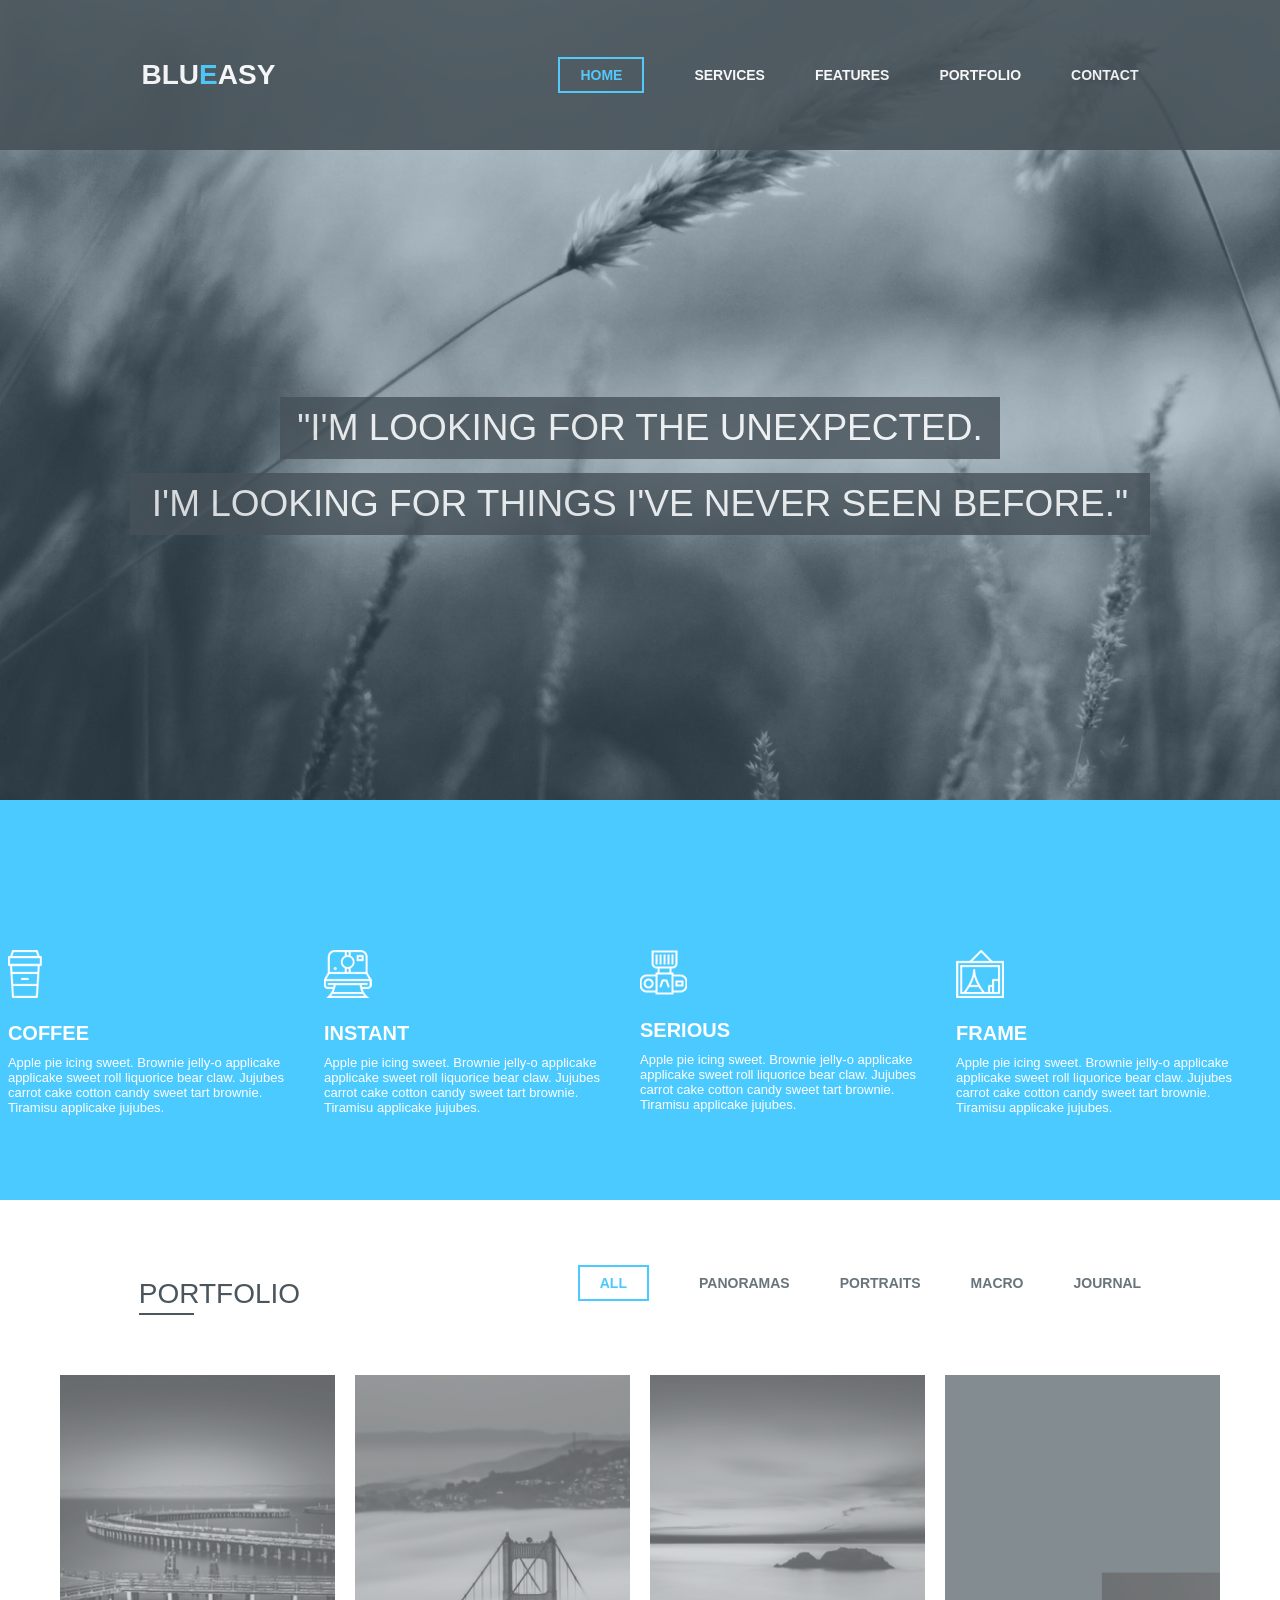
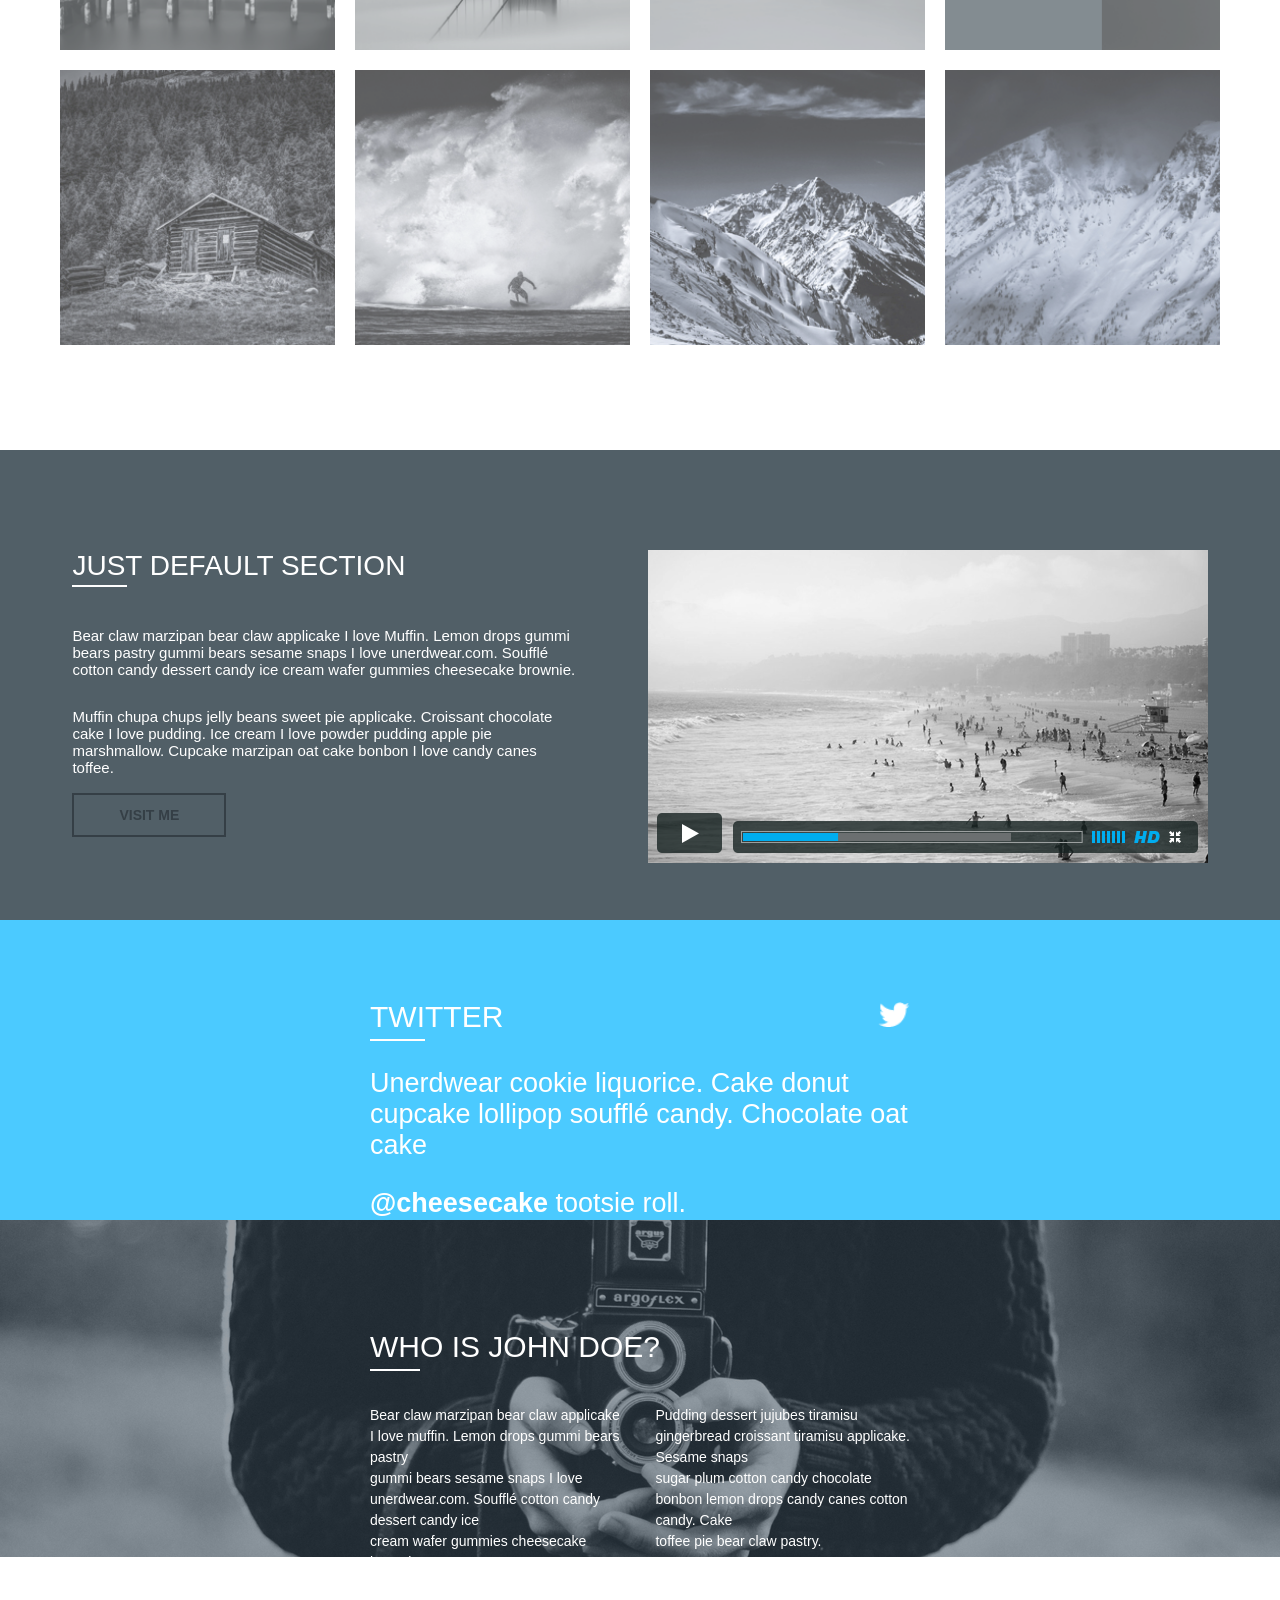
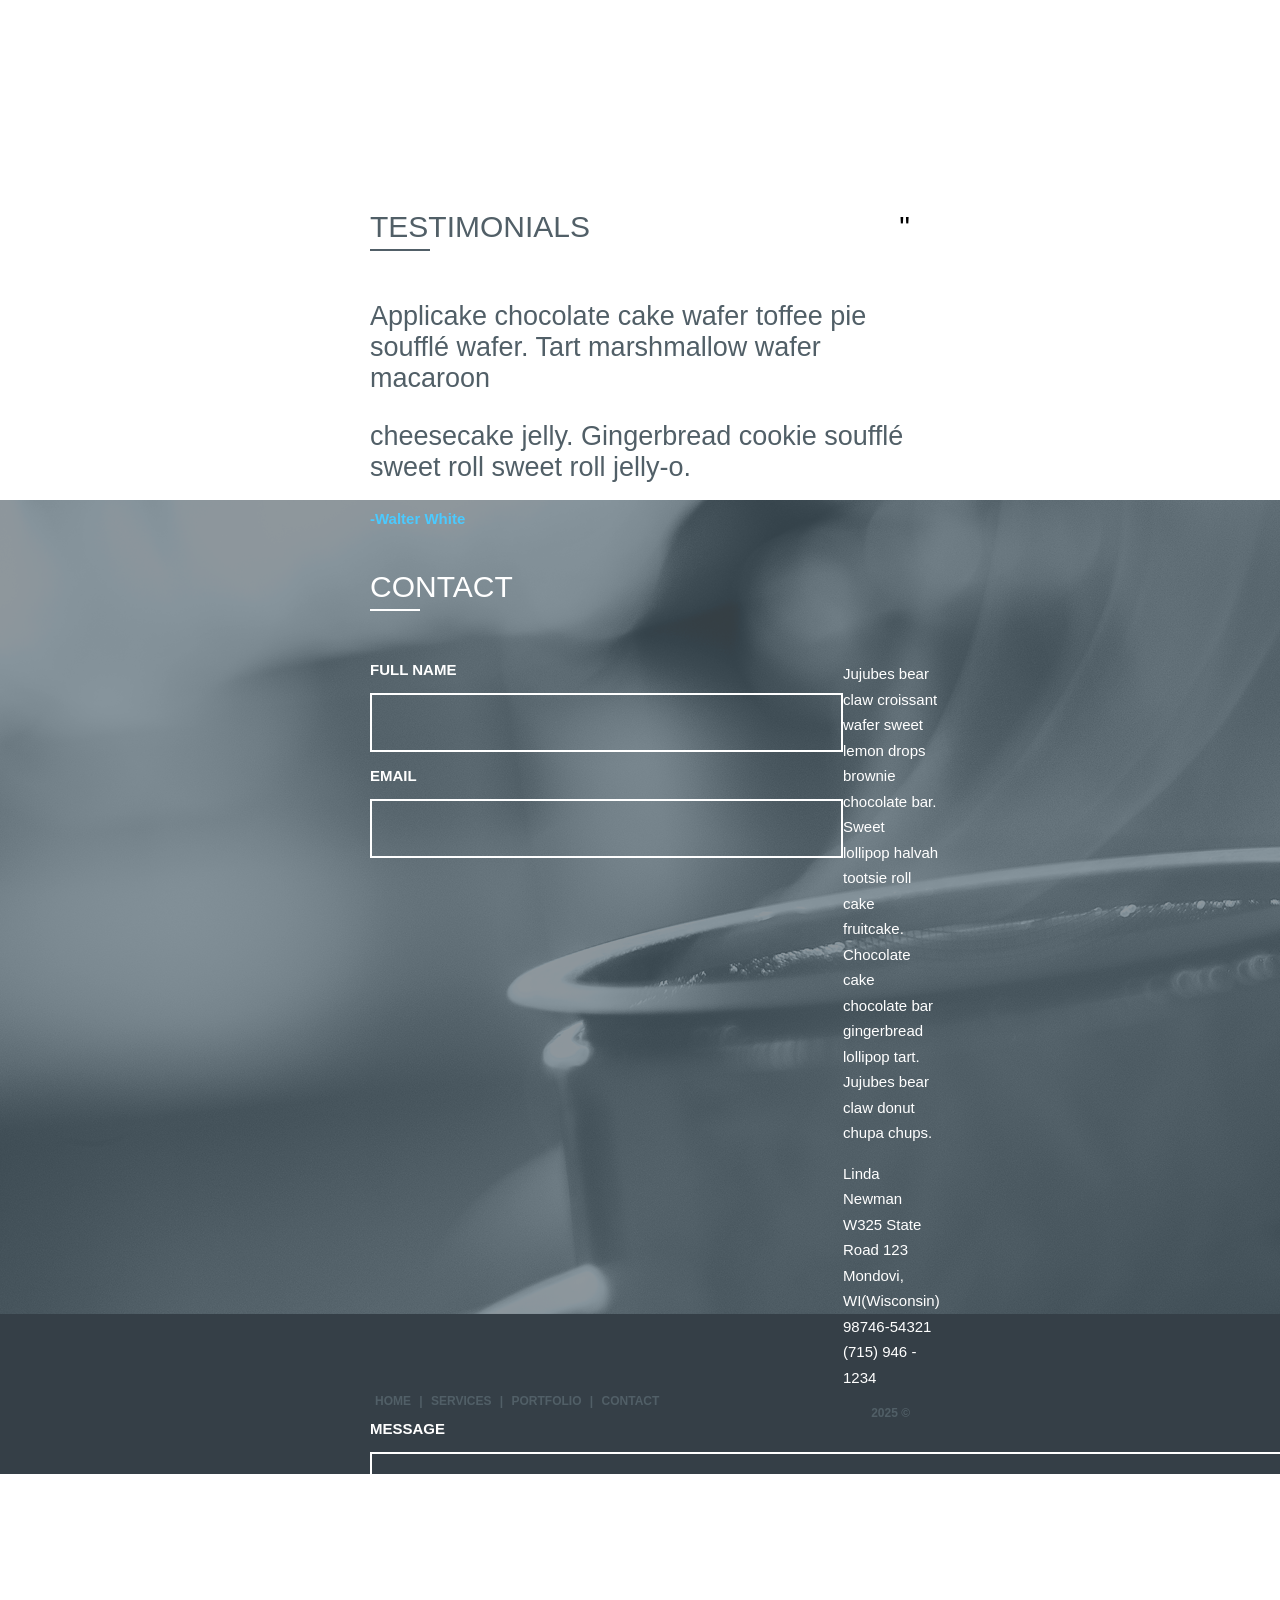
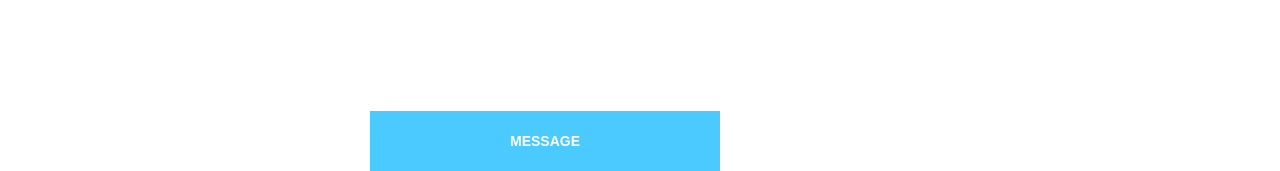
==== index.html @ 61003e4f "entrega" ====
<!DOCTYPE html>
<html lang="en">

<head>
    <meta charset="UTF-8">
    <meta name="viewport" content="width=device-width, initial-scale=1.0">
    <title>Proyecto BlueEasy</title>
</head>

<link rel="stylesheet" href="/styles/styles.css">

<body>

    <section class="section1">

        <div class="header">

            <div class="div1s1">

                <p class="p1blanco">BLU</p>
                <p class="p1azul">E</p>
                <p class="p1blanco">ASY</p>

            </div>

            <div class="div2s1">

                <a href="index.html" class="boton1activo">HOME</a>
                <a href="index.html" class="boton1">SERVICES</a>
                <a href="index.html" class="boton1">FEATURES</a>
                <a href="index.html" class="boton1">PORTFOLIO</a>
                <a href="index.html" class="boton1">CONTACT</a>

            </div>

        </div>

        <div class="divtxt1s1">

            <p class="p1s1">"I'M LOOKING FOR THE UNEXPECTED.</p>

        </div>

        <div class="divtxt2s1">

            <p class="p2s1">I'M LOOKING FOR THINGS I'VE NEVER SEEN BEFORE."</p>

        </div>

    </section>

    <section class="section2">

        <div class="divs2">

            <div class="div2s2">

                <div>

                    <img class="imagens2" src="/assets/coffee.png" alt="café">

                </div>

                <p class="tituloss2">COFFEE</p>

                <p class="textoss2">Apple pie icing sweet. Brownie jelly-o applicake <br> applicake sweet roll liquorice
                    bear claw. Jujubes <br> carrot cake cotton candy sweet tart brownie. <br> Tiramisu applicake
                    jujubes.</p>

            </div>

            <div class="div2s2">

                <div>

                    <img class="imagens2" src="/assets/instant.png" alt="café">

                </div>

                <p class="tituloss2">INSTANT</p>

                <p class="textoss2">Apple pie icing sweet. Brownie jelly-o applicake <br> applicake sweet roll liquorice
                    bear claw. Jujubes <br> carrot cake cotton candy sweet tart brownie. <br> Tiramisu applicake
                    jujubes.</p>

            </div>

            <div class="div2s2">

                <div>

                    <img class="imagens2" src="/assets/serious.png" alt="café">

                </div>

                <p class="tituloss2">SERIOUS</p>

                <p class="textoss2">Apple pie icing sweet. Brownie jelly-o applicake <br> applicake sweet roll liquorice
                    bear claw. Jujubes <br> carrot cake cotton candy sweet tart brownie. <br> Tiramisu applicake
                    jujubes.</p>

            </div>

            <div class="div2s2">

                <div>

                    <img class="imagens2" src="/assets/frame.png" alt="café">

                </div>

                <p class="tituloss2">FRAME</p>

                <p class="textoss2">Apple pie icing sweet. Brownie jelly-o applicake <br> applicake sweet roll liquorice
                    bear claw. Jujubes <br> carrot cake cotton candy sweet tart brownie. <br> Tiramisu applicake
                    jujubes.</p>

            </div>

        </div>

    </section>

    <section class="section3">

        <div class="divs3">

            <div>

                <p class="titulos3">PORTFOLIO</p>

                <div class="lineas3"></div>

            </div>

            <div class="div2s1">

                <a href="index.html" class="boton2activo">ALL</a>

                <a href="index.html" class="boton2">PANORAMAS</a>

                <a href="index.html" class="boton2">PORTRAITS</a>

                <a href="index.html" class="boton2">MACRO</a>

                <a href="index.html" class="boton2">JOURNAL</a>

            </div>

        </div>

        <div class="divcuadross3">

            <div class="cuadross3">

                <div class="cuadro a"></div>
                <div class="cuadro b"></div>
                <div class="cuadro c"></div>
                <div class="cuadro d"></div>
                <div class="cuadro e"></div>
                <div class="cuadro f"></div>
                <div class="cuadro g"></div>
                <div class="cuadro h"></div>

            </div>

        </div>

    </section>

    <section class="section4">

        <div>

            <div>

                <p class="titulos4">JUST DEFAULT SECTION</p>

                <div class="lineas4"></div>

            </div>

            <p class="texto1s4">Bear claw marzipan bear claw applicake I love Muffin. Lemon drops gummi <br> bears
                pastry gummi bears sesame snaps I love unerdwear.com. Soufflé <br> cotton candy dessert candy ice
                cream wafer gummies cheesecake brownie.</p>

            <p class="texto2s4">Muffin chupa chups jelly beans sweet pie applicake. Croissant chocolate <br> cake I
                love pudding. Ice cream I love powder pudding apple pie <br> marshmallow. Cupcake marzipan oat cake
                bonbon I love candy canes <br> toffee.</p>

            <a class="botons4" href="index.html">VISIT ME</a>

        </div>

        <div>

            <img class="imgs4" src="/assets/VimeoVideo.png" alt="Imagen playa">

        </div>

    </section>

    <section class="section5">

        <div class="div1s5">
      
            <div>

            <p class="titulos5">TWITTER</p>

            <div class="lineas5"></div>

            </div>

            <img class="imgs5" src="/assets/icon-twitter.png" alt="Icono Twitter">
            
        </div>    

        <p class="textos5">Unerdwear cookie liquorice. Cake donut cupcake lollipop soufflé candy. Chocolate oat cake </p>

        <p class="textos5"><span class="spans5">@cheesecake</span> tootsie roll.</p>

    </section>

    <section class="section6">

        <div>

            <p class="titulos6">WHO IS JOHN DOE?</p>

            <div class="lineas6"></div>

        </div>

        <div class="div1s6">

            <p class="texto1s6">Bear claw marzipan bear claw applicake I love muffin. Lemon drops gummi bears pastry <br> gummi bears sesame snaps I love unerdwear.com. Soufflé cotton candy dessert candy ice <br> cream wafer gummies cheesecake brownie.</p>

            <p class="texto2s6">Pudding dessert jujubes tiramisu gingerbread croissant tiramisu applicake. Sesame snaps <br> sugar plum cotton candy chocolate bonbon lemon drops candy canes cotton candy. Cake <br> toffee pie bear claw pastry.</p>

        </div>

        <div class="div2s6">

            <p class="texto3s6">Muffin chupa chups jelly beans sweet pie applicake. Croissant chocolate cake I love <br> pudding. Ice cream I love powder pudding apple pie marshmallow. Cupcake marzipan oat <br> cake bonbon I love candy canes toffee.</p>

        
            <div class="divcuadross6">

                <img class="imgs6" src="/assets/icon-twitterF.png" alt="Logo Twitter">
                <img class="imgs6" src="/assets/icon-google-plusF.png" alt="Logo google">            
                <img class="imgs6" src="/assets/icon-dribbbleF.png" alt="Icono balón">
                <img class="imgs6" src="/assets/icon-coffeeF.png" alt="Icono café">

            </div>    

        </div>

    </section>

    <section class="section7">

        <div class="div1s7">

            <div>

                <p class="titulos7">TESTIMONIALS</p>

                <div class="lineas7"></div>

            </div>

            <p class="comass7">"</p>

        </div>

        <p class="textos7">Applicake chocolate cake wafer toffee pie soufflé wafer. Tart marshmallow wafer macaroon</p>

        <p class="textos7">cheesecake jelly. Gingerbread cookie soufflé sweet roll sweet roll jelly-o.</p>

        <p class="nombres7">-Walter White</p>

    </section>

    <section class="section8">

        <div>

            <p class="titulos8">CONTACT</p>

            <div class="lineas8"></div>

        </div>

        <div class="div1s8">

            <div>

                <p class="txtinputs8">FULL NAME</p>
            
                <input type="text" class="inputs8">
            
                <p class="txtinputs8">EMAIL</p>

                <input type="email" class="inputs8">

            </div>

            <div>

                <p class="textos8">Jujubes bear claw croissant wafer sweet lemon drops brownie chocolate bar. Sweet <br> lollipop halvah tootsie roll cake fruitcake. Chocolate cake chocolate bar gingerbread <br> lollipop tart. Jujubes bear claw donut chupa chups.</p>

                <p class="textos8">Linda Newman <br> W325 State Road 123 <br> Mondovi, WI(Wisconsin) 98746-54321 <br> (715) 946 - 1234</p>

            </div>

        </div>


        <p class="txtinputs8">MESSAGE</p>

        <input type="email" class="input2s8">

        <a class="botons8" href="index.html">MESSAGE</a>

    </section>

    <footer>

        <div>

            <a class="botonfooter" href="index.html">HOME</a>

            |

            <a class="botonfooter" href="index.html">SERVICES</a>

            |

            <a class="botonfooter" href="index.html">PORTFOLIO</a>

            |

            <a class="botonfooter" href="index.html">CONTACT</a>

        </div>

        <p>2025 &copy;</p>
        
    </footer>

</body>

</html>
---- styles/styles.css ----
body{

    margin: 0;
    padding: 0;
    box-sizing: border-box;
    font-family: Arial, Helvetica, sans-serif;
}

.header{

    display: flex;
    justify-content: space-around;
    background-color: #465158;
    opacity: 0.9;
    height: 150px;
}

.div1s1{

    display: flex;
    align-items: center;
}

.p1blanco{

    font-weight: bold;
    color: white;
    font-size: 28px;
}

.p1azul{

    font-weight: bold;
    color: #4bcaff;
    font-size: 28px;
}

.boton1{

    text-decoration: none;
    color: white;
    font-size: 14px;
    font-weight: bold; 
}

.boton1activo{

    text-decoration: none;
    color: #4bcaff;
    border: solid 2px #4bcaff;
    padding: 8px 20px;
    font-size: 14px;
    font-weight: bold;
}

.div2s1{

    display: flex;
    align-items: center;
    gap: 50px;
}

.section1{

    background-image: url(/assets/Fondo.png);
    height: 800px;
}

.divtxt1s1{

    display: flex;
    justify-content: center;
    margin-top: 210px;
}

.p1s1{

    text-align: center;
    color: white;
    font-size: 37px;
    font-weight: 100;
    background-color: #465158;
    opacity: 0.8;
    padding: 10px 10px;
    width: 700px;
}

.divtxt2s1{

    display: flex;
    justify-content: center;
    margin-top: -60px;
}

.p2s1{

    text-align: center;
    color: white;
    font-size: 37px;
    background-color: #465158;
    opacity: 0.8;
    padding: 10px 10px;
    width: 1000px;
}

.section2{

    height: 400px;
    background-color: #4bcaff;
    display: flex;
    justify-content: space-evenly;
}

.tituloss2{

    color: white;
    font-size: 20px;
    font-weight: bold;
}

.textoss2{

    color: white;
    font-size: 13px;
    margin-top: -10px;
}

.divs2{

    display: flex;
    margin-top: 150px;
}

.div2s2{

    margin-right: 40px;
}

.section3{

    background-color: #ffffff;
    height: 800px;
}

.boton2activo{

    text-decoration: none;
    color: #4bcaff;
    border: solid 2px #4bcaff;
    padding: 8px 20px;
    font-size: 14px;
    font-weight: bold;
}

.boton2{

    text-decoration: none;
    color: #69747b;
    font-size: 14px;
    font-weight: bold; 
}

.titulos3{

    font-size: 28px;
    color: #4a565e;
}

.lineas3{

    width: 55px;
    height: 2px;
    background-color: #4a565e;
    margin-top: -25px;
}

.divs3{

    display: flex;
    justify-content: space-around;
    margin-top: 50px;
}

.divcuadross3{

    display: flex;
    justify-content: center;
    margin-top: 60px;
}

.cuadross3{

    display: grid;
    grid-template-columns: repeat(4, 275px);
    grid-template-rows: repeat(2 , 275px);
    gap: 20px;
    
}

.cuadro{

    background-color: #465158;
    opacity: 0.7;
}

.a{

    background-image: url(/assets/photo01.png);
    background-size: contain;
}

.b{

    background-image: url(/assets/photo02.png);
    background-size: contain;
}

.c{

    background-image: url(/assets/photo03.png);
    background-size: contain;
}

.d{

    background-image: url(/assets/photo04.png);
    background-size: contain;
}

.e{

    background-image: url(/assets/photo05.png);
    background-size: contain;
}

.f{

    background-image: url(/assets/photo06.png);
    background-size: contain;
}

.g{

    background-image: url(/assets/photo07.png);
    background-size: contain;
}

.h{

    background-image: url(/assets/photo08.png);
    background-size: contain;
}

.section4{

    height: 500px;
    background-color: #515f67;
    display: flex;
    justify-content: space-evenly;
}

.titulos4{

    font-size: 28px;
    color: white;
    margin-top: 100px;
}

.lineas4{

    width: 55px;
    height: 2px;
    background-color: white;
    margin-top: -25px;
}

.texto1s4{

    font-size: 15px;
    color: white;
    margin-top: 40px;
    margin-bottom: -10px;
}

.texto2s4{

    font-size: 15px;
    color: white;
    margin-top: 40px;
    margin-bottom: 30px;
}

.botons4{

    text-decoration: none;
    color: #353f46;
    border: solid 2px #353f46;
    padding: 12px 45px;
    font-size: 14px;
    font-weight: bold;
    margin-top: 100px;
}

.imgs4{

    margin-top: 100px;
}

.section5{

    height: 200px;
    background-color: #4bcaff;
    color: white;
    margin-top: -30px;
    padding: 50px 370px;
}

.lineas5{

    width: 55px;
    height: 2px;
    background-color: white;
    margin-top: -25px;
}

.titulos5{

    font-size: 30px;    
}

.div1s5{

    display: flex;
    justify-content: space-between;
}

.imgs5{

    height: 25px;
    transform: translateY(32px);
}

.textos5{

    font-size: 27px;
}

.spans5{

    font-weight: bold;
}

.section6{

    height: 400px;
    background-image: url(/assets/bg_whoIs.png);
    background-size: 100%;
    background-repeat: no-repeat;
    padding: 80px 370px;
}

.titulos6{

    color: white;
    font-size: 30px;    
}

.lineas6{

    width: 50px;
    height: 2px;
    background-color: white;
    margin-top: -25px;
}

.texto1s6{

    color: white;
    font-size: 14px;
    line-height: 1.5;
}

.texto2s6{

    color: white;
    font-size: 14px;
    margin-left: 30px;
    line-height: 1.5;
}

.div1s6{

    display: flex;
    margin-top: 20px;
}

.texto3s6{

    color: white;
    font-size: 14px;
    line-height: 1.5;
}

.div2s6{

    display: flex;
    height: 65px;
}

.divcuadross6{

    margin-left: 20px;
    margin-top: 15px;
}

.imgs6{

    margin-left: 15px;
}

.section7{

    height: 320px;
    padding: 0 370px;
}

.titulos7{

    color: #515f67;
    font-size: 30px;   
}

.comass7{

    font-size: 30px;
}

.lineas7{

    width: 60px;
    height: 2px;
    background-color: #515f67;
    margin-top: -25px;
}

.div1s7{

    display: flex;
    justify-content: space-between;
}

.textos7{
    
    font-size: 27px;
    color: #515f67;
}

.nombres7{

    color: #4bcaff;
    font-size: 15px;
    font-weight: bold;
}

.section8{

    height: 800px;
    background-image: url(/assets/bg_contact.png);
    padding: 40px 370px;
    background-repeat: no-repeat;
}

.titulos8{

    color: white;
    font-size: 30px;   
}

.lineas8{

    width: 50px;
    height: 2px;
    background-color: white;
    margin-top: -25px;
}

.div1s8{

    display: flex;
    justify-content: space-between;
    margin-top: 35px;
}

.textos8{

    color: white;
    line-height: 1.7;
    font-size: 15px;
}

.txtinputs8{

    color: white;
    font-size: 15px;
    font-weight: bold;
}

.inputs8{

    background-color: transparent;
    border: solid 2px white;
    padding: 20px 150px;
}

.input2s8{

    background-color: transparent;
    border: solid 2px white;
    padding: 100px 500px;
}

.botons8{

    display: flex;
    background-color: #4bcaff;
    color: white;
    text-decoration: none;
    font-weight: bold;
    font-size: 14px;
    margin-top: 40px;
    height: 60px;
    width: 350px;
    justify-content: center;
    align-items: center;
}

footer{

    background-color: #353f47;
    height: 0px;
    margin-top: -66px;
    padding: 80px 370px;
    font-size: 12px;
    color: #515f67;
    display: flex;
    justify-content: space-between;
    font-weight: bold;
}

.botonfooter{

    text-decoration: none;
    color: #515f67;
    margin-right: 5px;
    margin-left: 5px;
}

@media (max-width: 1279px) {

    .p1s1{

        font-size: 28px;
        width: 540px;
    }


    .p2s1{

        font-size: 28px;
        width: 770px;
    }

    .divtxt2s1{

        margin-top: -40px;
    }

    .divs2{

        margin-top: 60px;
        margin-left: 40px;
    }

    .section2{

        height: 330px;
    }

    .cuadross3{

    grid-template-columns: repeat(2, 275px);
    grid-template-rows: repeat(4, 275px);
    }

    .section3{

        height: 1350px;
    }

    .imgs4{

        height: 200px;
    }

    .textos5{

        font-size: 18px;
    }

    .section5{

        padding: 20px 80px;
    }

    .section6{

        padding: 20px 80px;
        background-size: 190%;
    }

    .texto3s6{

        font-size: 10px;
    }

    .section7{

        padding: 0 80px;
        height: 350px;
    }

    .section8{

        padding: 40px 80px;
    }

    .inputs8{

        padding: 20px 110px;
    }

    .textos8{

        font-size: 14px;
        margin-left: 17px;
    }

    .input2s8{

        padding: 100px 300px;
    }

    footer{

        padding: 80px 80px;
    }
}

@media (max-width: 920px) {

    .div2s1{

        gap: 15px;
    }

    .divs2{

        margin-top: 60px;
        margin-left: 40px;
    }

    .section1{

        height: 600px;
    }

    .p1s1{

        font-size: 20px;
        width: 400px;
    }

    .p2s1{

        font-size: 20px;
        width: 560px;
    }

    .divtxt1s1{

        margin-top: 150px;
    }

    .divtxt2s1{

        margin-top: -30px;
    }

    .section2{

        height: 400px;
    }

    .cuadross3{

    grid-template-columns: repeat(2, 275px);
    grid-template-rows: repeat(4, 275px);
    }

    .section3{

        height: 1350px;
    }

    .titulos4{

        font-size: 26px;
    }

    .texto1s4{

        width: 300px;
    }

    .texto2s4{

        width: 300px;
    }

    .section4{height: 600px;}

    .imgs4{

        height: 200px;
    }

    .section6 {

        padding: 37px 80px;
        background-size: cover;
    }

    .texto3s6{

        font-size: 14px;
    }

    .section7{

        padding: 0 80px;
        height: 350px;
    }

    .section8{

        height: 900px;
        padding: 40px 80px;
        background-size: cover;
    }

    .inputs8{

        padding: 20px 110px;
    }

    .textos8{

        font-size: 14px;
        margin-left: 17px;
    }

    .input2s8{

        padding: 100px 220px;
    }

    footer{

        padding: 50px 80px;
    }

}

@media (max-width: 768px) {

    .p1blanco{

        font-size: 16px;
    }

    .p1azul{

        font-size: 16px;
    }

    .boton1{

        font-size: 12px;
    }

    .boton1activo{

        font-size: 12px;
    }

    .p2s1{

        width: 440px;
    }

    .divs2{

        margin-left: 20px;
        display: flow-root;
    }

    .section2{

        height: 830px;
    } 

    .titulos3{

        font-size: 14px;
    }

    .lineas3{

        margin-top: -14px;
    }

    .boton2activo{

        padding: 8px 14px;
    }

    .div2s1{

        gap: 10px;
    }

    .boton2{

        font-size: 13px;
    }

    .cuadross3{

        grid-template-columns: repeat(2, 210px);
        grid-template-rows: repeat(4, 210px);
    }

    .section3{

        height: 1050px;
    }

    .texto1s4{

        width: 200px;
    }

    .texto2s4{

        width: 200px;
    }

    .imgs4 {

        height: 127px;
        margin-top: 300px;
    }

    .section4{

        padding: 0px 20px;
        height: 740px;
    }

    .section5{

        height: 220px;
    }

    .texto1s6, .texto2s6, .texto3s6{

        font-size: 13px;
        width: 300px;
    }

    .section6{

        height: 550px;
    }

    .divcuadross6 {

    margin-left: 10px;
    margin-top: 35px;
    }

    .section7{

        height: 490px;
    } 

    .div1s8{

        display: block;
    }

    .input2s8{

        padding: 70px 110px;
    }

    .section8{

        height: 950px;
        padding: 10px 40px;
    }

    .textos8{

        margin-left: 0;
    }

    .botons8{

        height: 50px;
        width: 250px;
    }

    footer{

        pad: 50px 50px;
    }
  
}
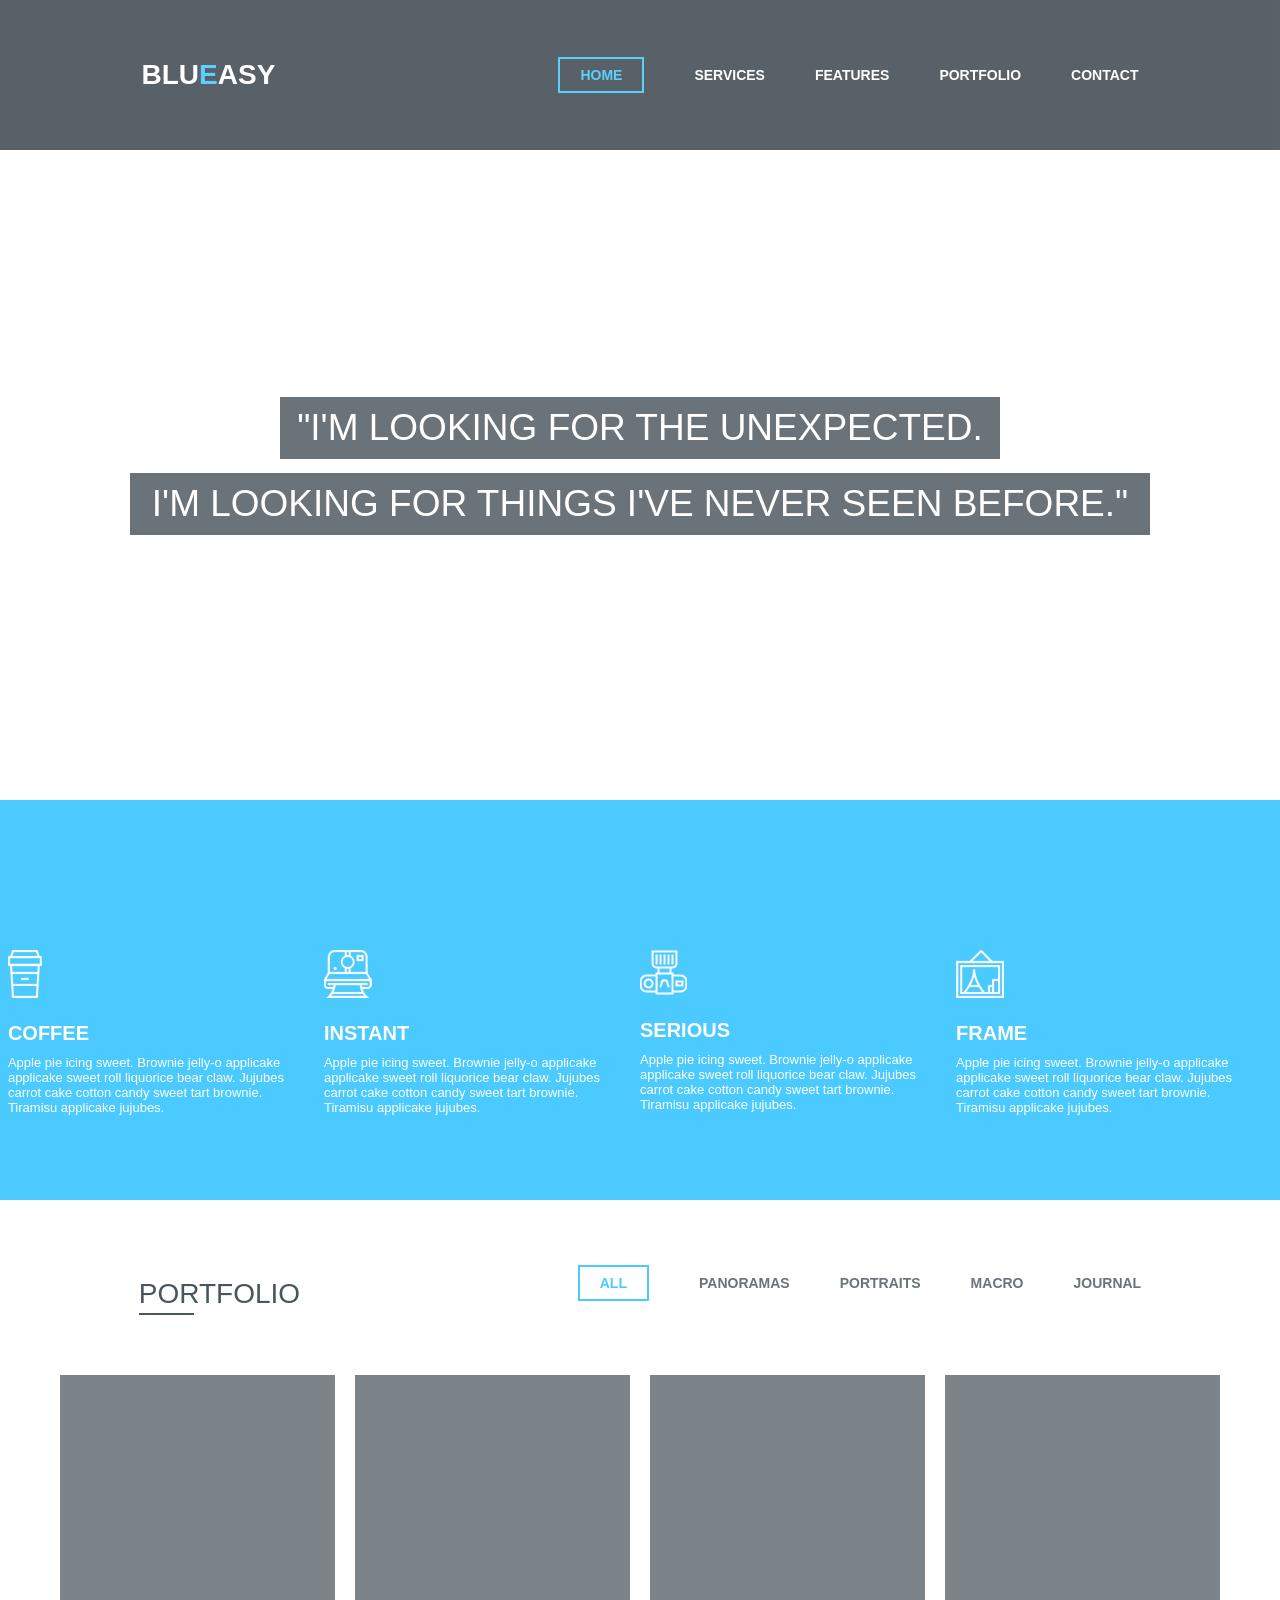
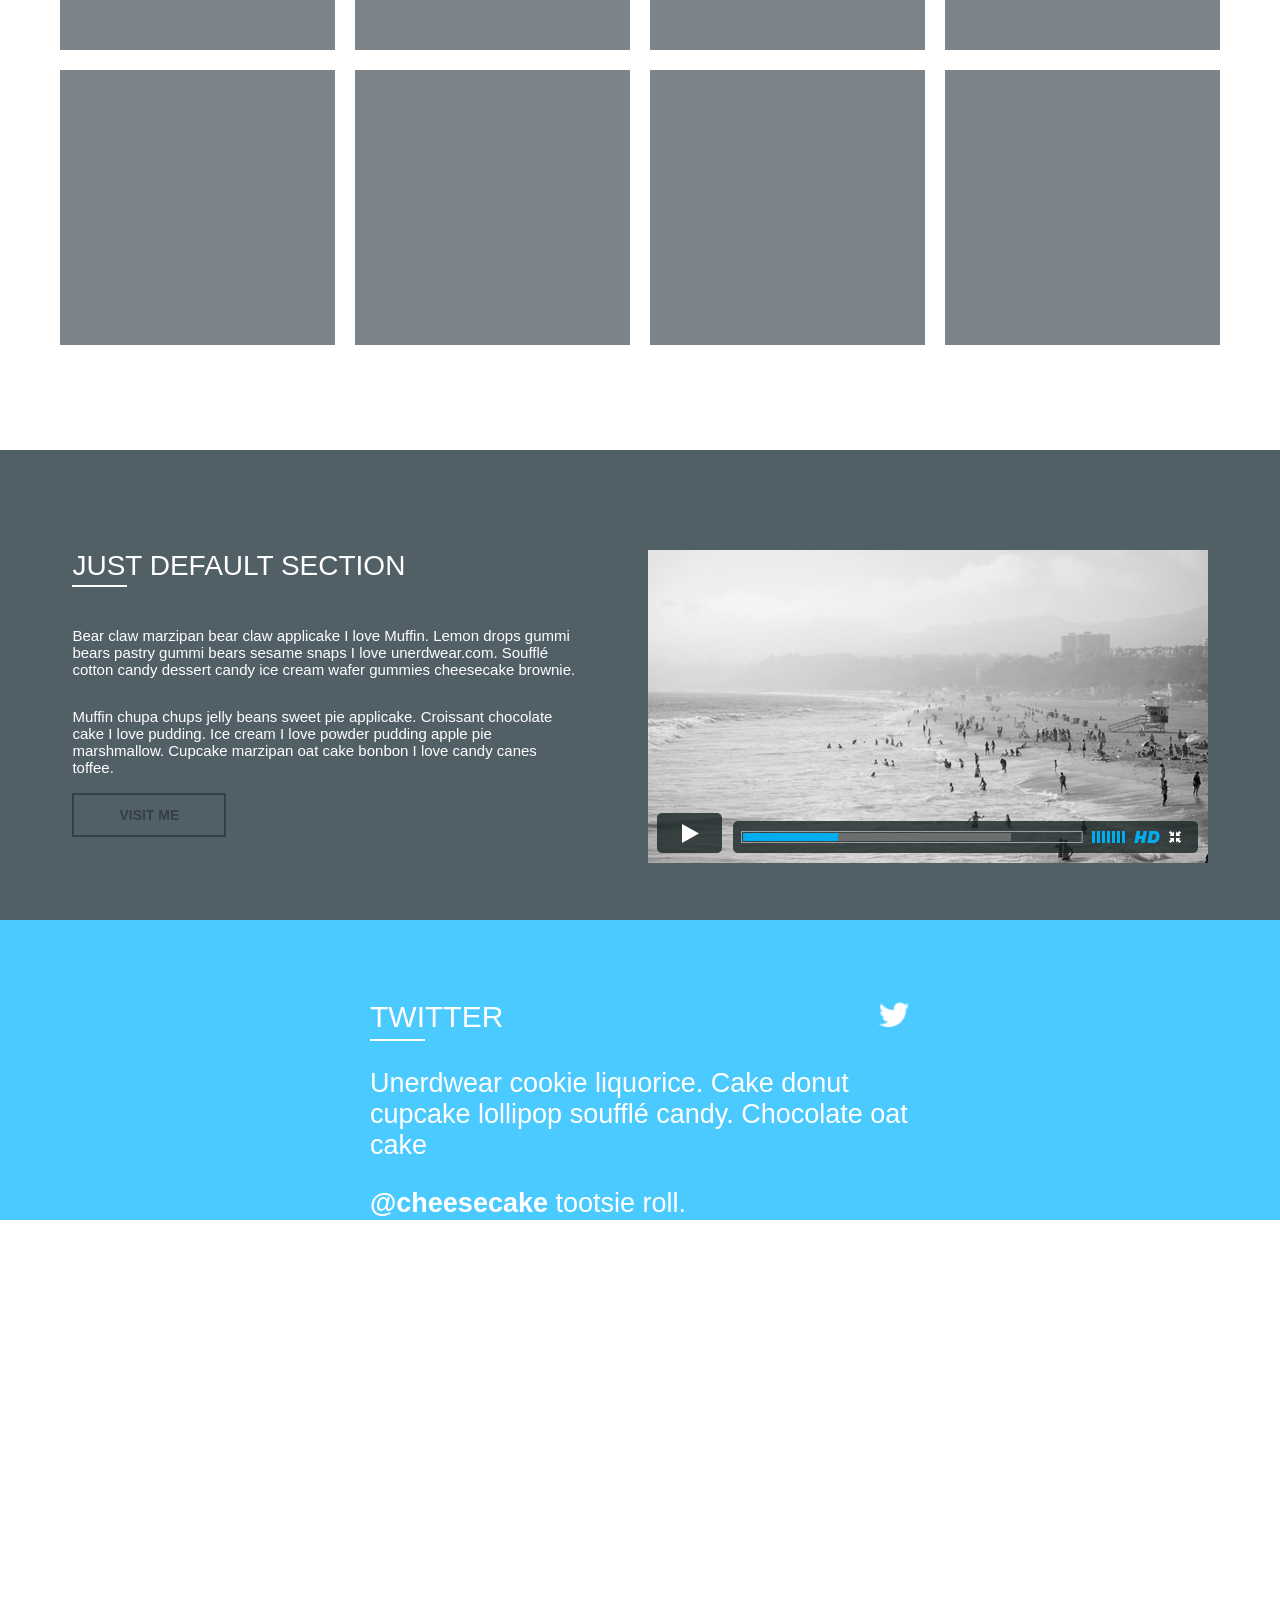
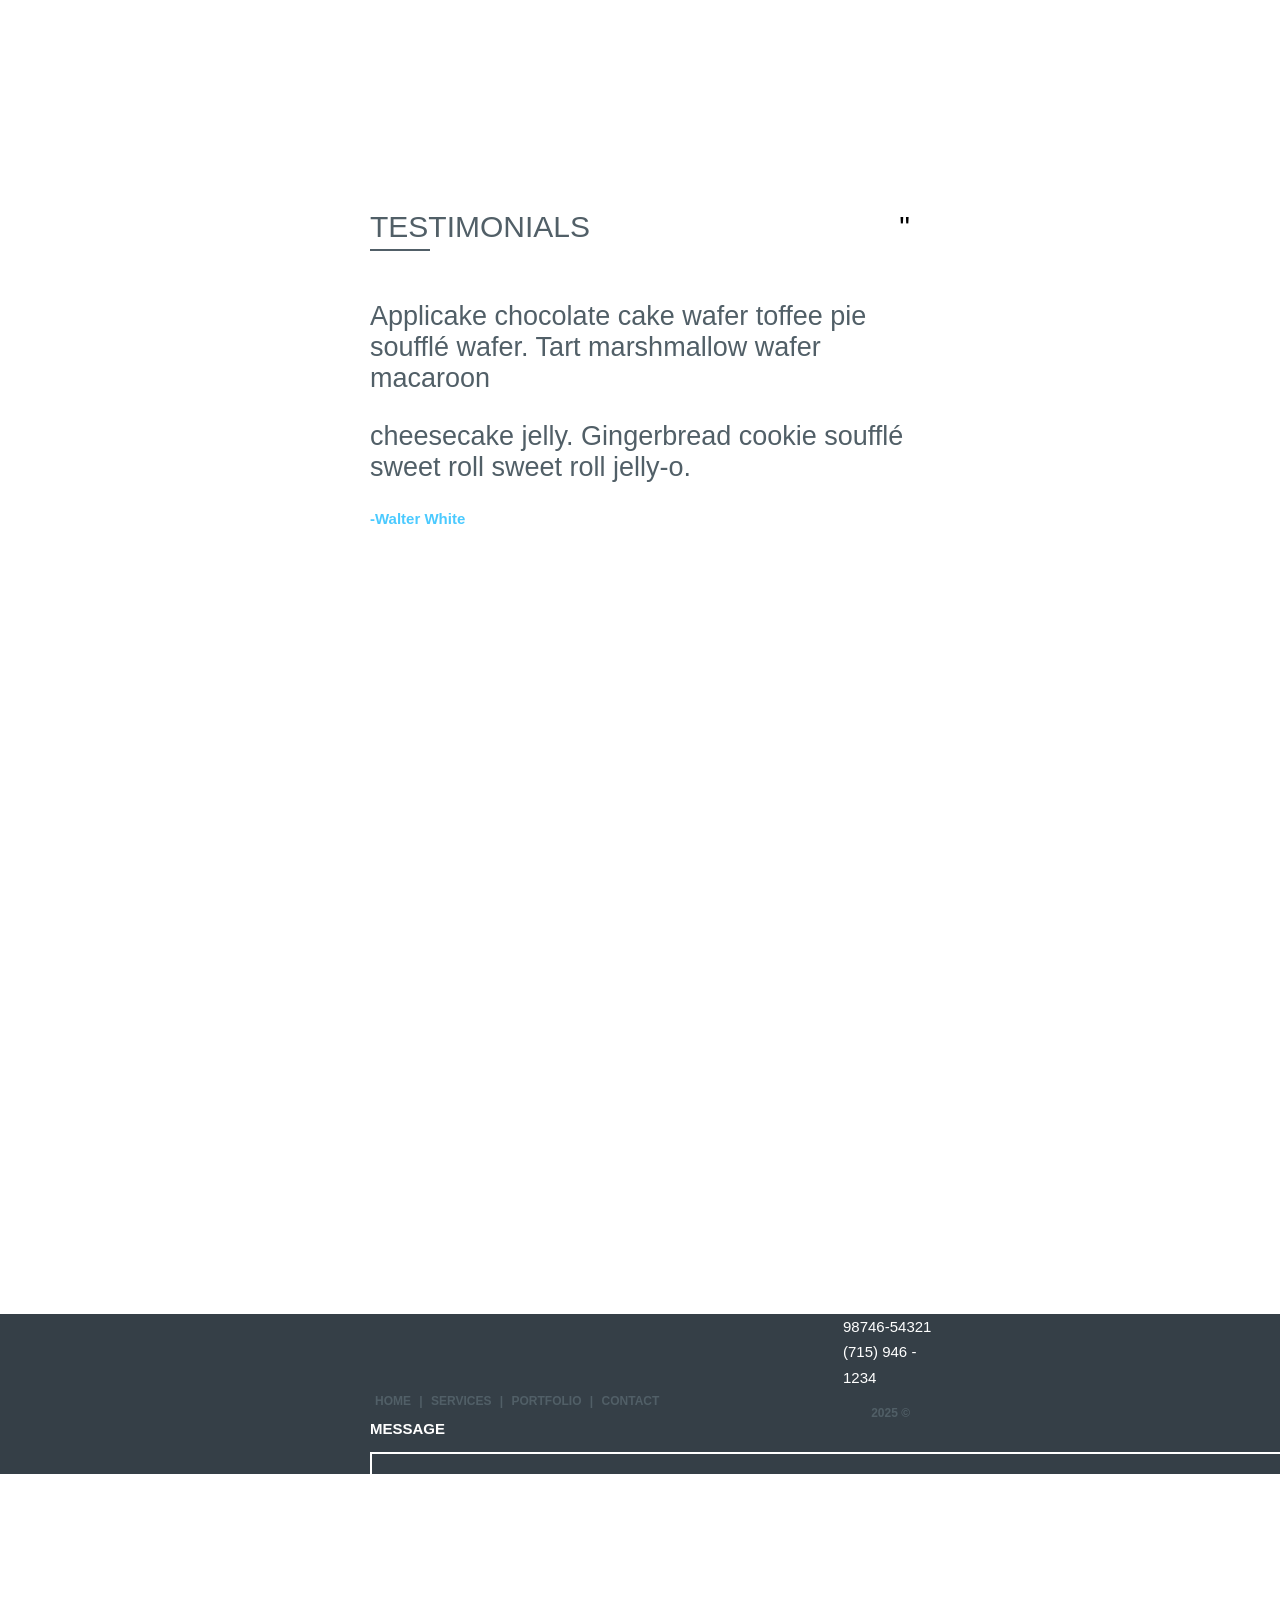
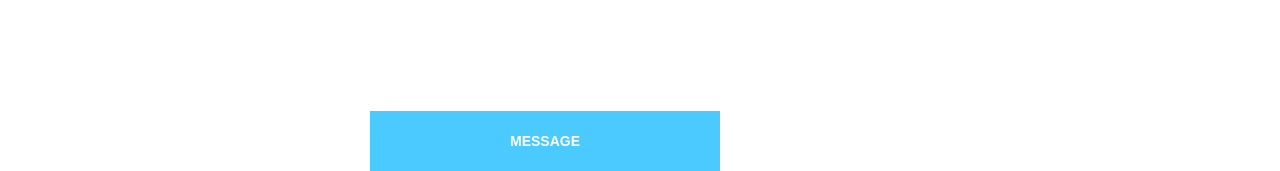
==== commit 77b9071f: "entregaaa" ====
--- a/index.html
+++ b/index.html
@@ -7,7 +7,7 @@
     <title>Proyecto BlueEasy</title>
 </head>
 
-<link rel="stylesheet" href="/styles/styles.css">
+<link rel="stylesheet" href="styles/styles.css">
 
 <body>
 
@@ -57,7 +57,7 @@
 
                 <div>
 
-                    <img class="imagens2" src="/assets/coffee.png" alt="café">
+                    <img class="imagens2" src="assets/coffee.png" alt="café">
 
                 </div>
 
@@ -73,7 +73,7 @@
 
                 <div>
 
-                    <img class="imagens2" src="/assets/instant.png" alt="café">
+                    <img class="imagens2" src="assets/instant.png" alt="café">
 
                 </div>
 
@@ -89,7 +89,7 @@
 
                 <div>
 
-                    <img class="imagens2" src="/assets/serious.png" alt="café">
+                    <img class="imagens2" src="assets/serious.png" alt="café">
 
                 </div>
 
@@ -105,7 +105,7 @@
 
                 <div>
 
-                    <img class="imagens2" src="/assets/frame.png" alt="café">
+                    <img class="imagens2" src="assets/frame.png" alt="café">
 
                 </div>
 
@@ -194,7 +194,7 @@
 
         <div>
 
-            <img class="imgs4" src="/assets/VimeoVideo.png" alt="Imagen playa">
+            <img class="imgs4" src="assets/VimeoVideo.png" alt="Imagen playa">
 
         </div>
 
@@ -212,7 +212,7 @@
 
             </div>
 
-            <img class="imgs5" src="/assets/icon-twitter.png" alt="Icono Twitter">
+            <img class="imgs5" src="assets/icon-twitter.png" alt="Icono Twitter">
             
         </div>    
 
@@ -247,10 +247,10 @@
         
             <div class="divcuadross6">
 
-                <img class="imgs6" src="/assets/icon-twitterF.png" alt="Logo Twitter">
-                <img class="imgs6" src="/assets/icon-google-plusF.png" alt="Logo google">            
-                <img class="imgs6" src="/assets/icon-dribbbleF.png" alt="Icono balón">
-                <img class="imgs6" src="/assets/icon-coffeeF.png" alt="Icono café">
+                <img class="imgs6" src="assets/icon-twitterF.png" alt="Logo Twitter">
+                <img class="imgs6" src="assets/icon-google-plusF.png" alt="Logo google">            
+                <img class="imgs6" src="assets/icon-dribbbleF.png" alt="Icono balón">
+                <img class="imgs6" src="assets/icon-coffeeF.png" alt="Icono café">
 
             </div>    
 
--- a/styles/styles.css
+++ b/styles/styles.css
@@ -62,7 +62,7 @@
 
 .section1{
 
-    background-image: url(/assets/Fondo.png);
+    background-image: url(assets/Fondo.png);
     height: 800px;
 }
 
@@ -205,49 +205,49 @@
 
 .a{
 
-    background-image: url(/assets/photo01.png);
+    background-image: url(assets/photo01.png);
     background-size: contain;
 }
 
 .b{
 
-    background-image: url(/assets/photo02.png);
+    background-image: url(assets/photo02.png);
     background-size: contain;
 }
 
 .c{
 
-    background-image: url(/assets/photo03.png);
+    background-image: url(assets/photo03.png);
     background-size: contain;
 }
 
 .d{
 
-    background-image: url(/assets/photo04.png);
+    background-image: url(assets/photo04.png);
     background-size: contain;
 }
 
 .e{
 
-    background-image: url(/assets/photo05.png);
+    background-image: url(assets/photo05.png);
     background-size: contain;
 }
 
 .f{
 
-    background-image: url(/assets/photo06.png);
+    background-image: url(assets/photo06.png);
     background-size: contain;
 }
 
 .g{
 
-    background-image: url(/assets/photo07.png);
+    background-image: url(assets/photo07.png);
     background-size: contain;
 }
 
 .h{
 
-    background-image: url(/assets/photo08.png);
+    background-image: url(assets/photo08.png);
     background-size: contain;
 }
 
@@ -353,7 +353,7 @@
 .section6{
 
     height: 400px;
-    background-image: url(/assets/bg_whoIs.png);
+    background-image: url(assets/bg_whoIs.png);
     background-size: 100%;
     background-repeat: no-repeat;
     padding: 80px 370px;
@@ -465,7 +465,7 @@
 .section8{
 
     height: 800px;
-    background-image: url(/assets/bg_contact.png);
+    background-image: url(assets/bg_contact.png);
     padding: 40px 370px;
     background-repeat: no-repeat;
 }
